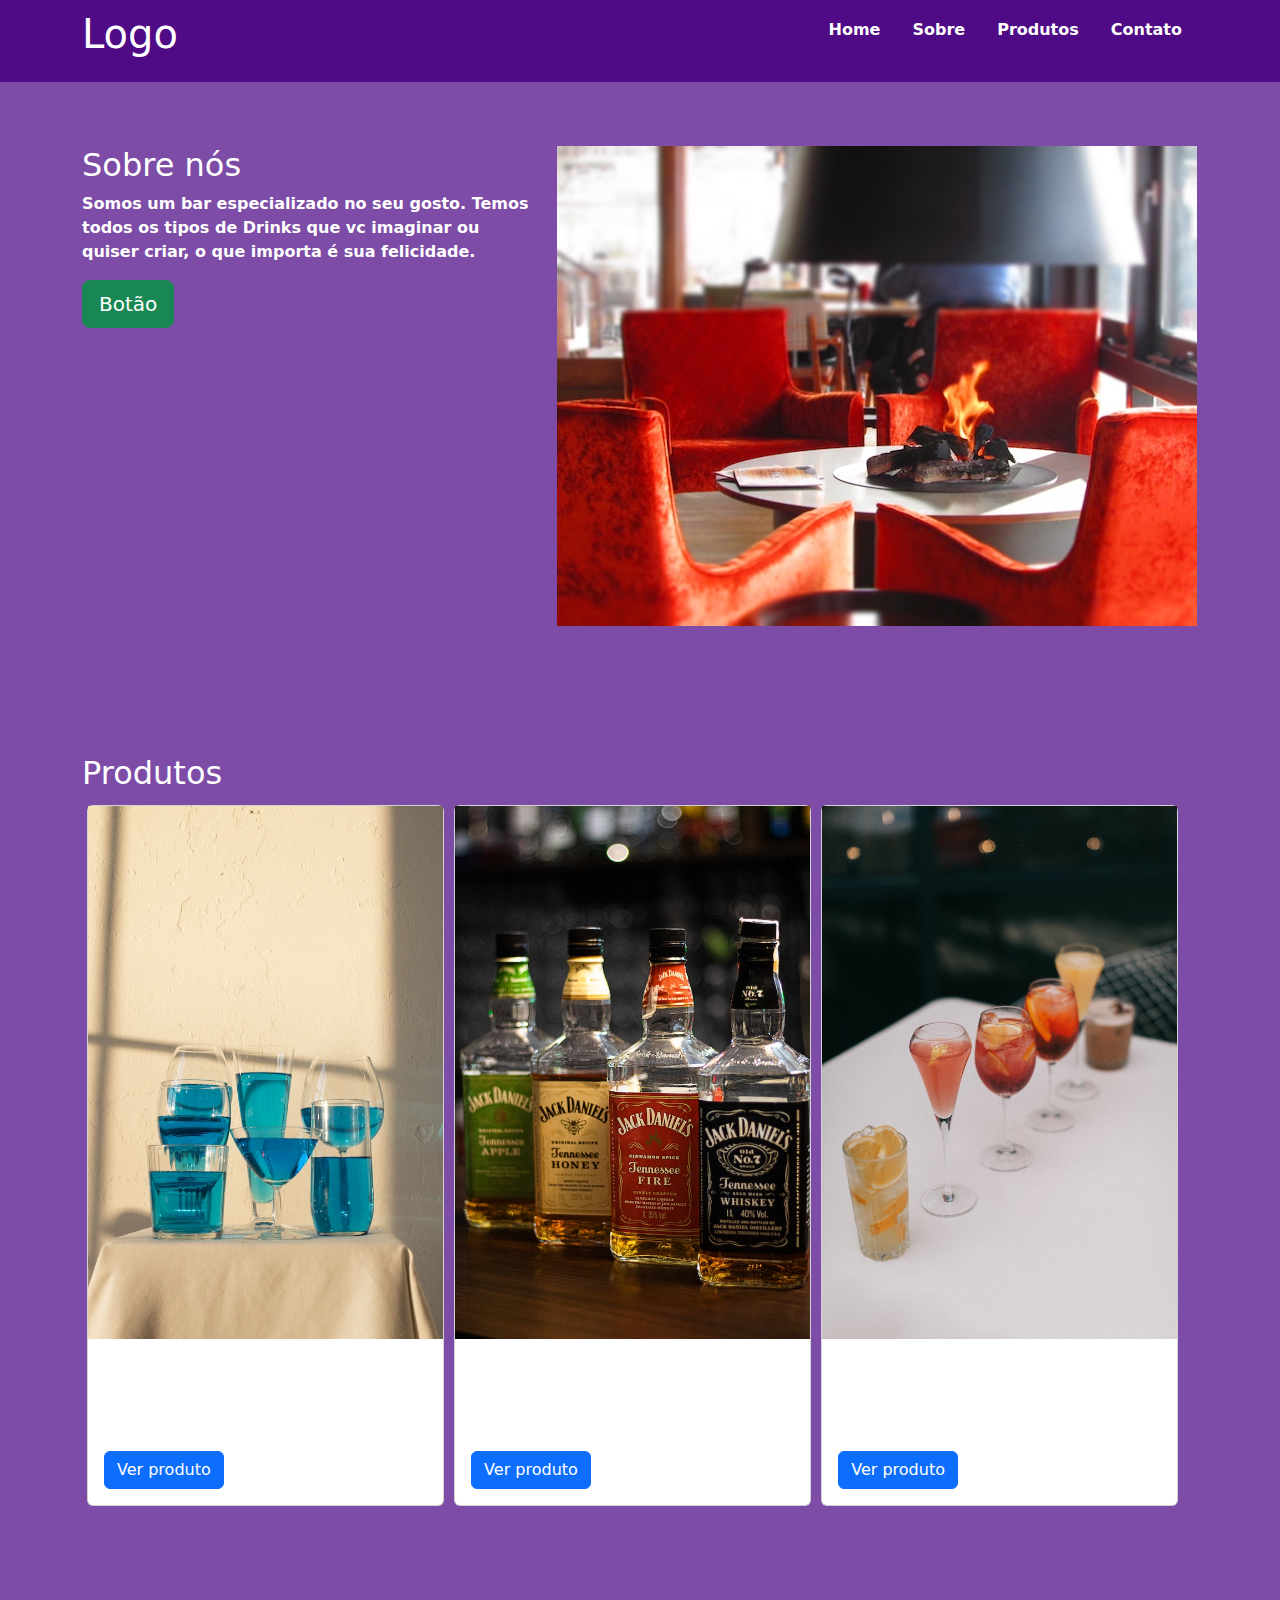
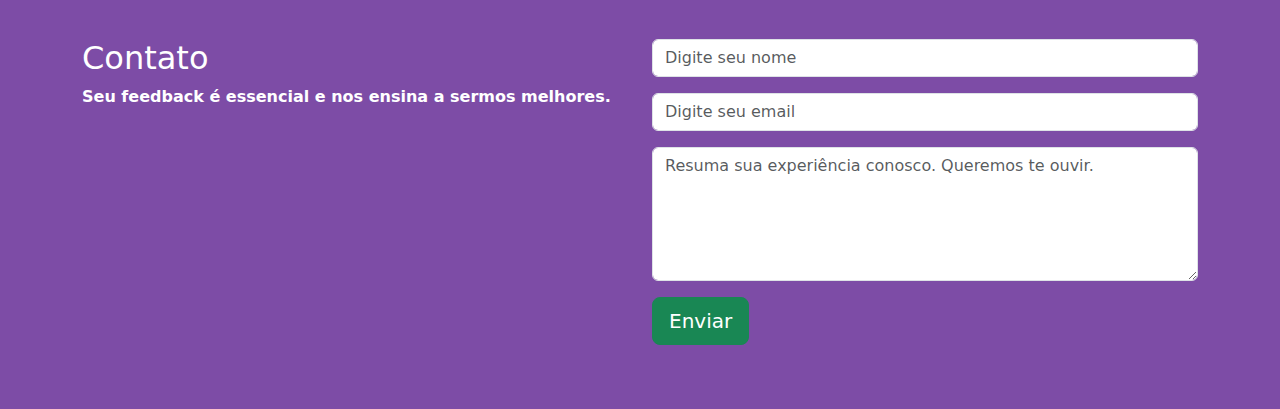
==== projeto/html/index.html @ 07a55962 "Exercicio" ====
<!DOCTYPE html>
<html lang="en">
<head>
    <meta charset="UTF-8">
    <meta http-equiv="X-UA-Compatible" content="IE=edge">
    <meta name="viewport" content="width=device-width, initial-scale=1.0">
    <link rel="stylesheet" href="../bootstrap/bootstrap-5.3.0-alpha1-dist/css/bootstrap.min.css">
    <link rel="stylesheet" href="../css/style.css">
    <title>Document</title>
</head>
<body>

    <header>
        <div class="container">
            <div class="row">
                <div class="col">
                    <h1>Logo</h1>
                </div>
                <div class="col">
                    <ul class="nav justify-content-end">
                        <li class="nav-item"><a class="nav-link active" href="">Home</a></li>
                        <li class="nav-item"><a class="nav-link" href="#sobre">Sobre</a></li>
                        <li class="nav-item"><a class="nav-link" href="#produtos">Produtos</a></li>
                        <li class="nav-item"><a class="nav-link" href="#contatos">Contato</a></li>
                    </ul>
                </div>
            </div>
        </div>
    </header>
    
    <section id="sobre">
        <div class="container">
            <div class="row">
                <div class="col-md-5 col-sm-12">
                    <h2>Sobre nós</h2>
                    <p>Somos um bar especializado no seu gosto. Temos todos os tipos de Drinks que vc imaginar ou quiser criar, o que importa é sua felicidade.</p>
                    <a class="btn btn-lg btn-success">Botão</a>
                </div>
                <div class="col-md-7 col-sm-12">
                    <img src="../images/general_bar.jpg" alt="Imagem Exemplo" class="img-fluid">
                </div>
            </div>
        </div>
    </section>

    <section id="produtos">

        <div class="container">
            <div class="row">
                <div class="col">

                    <h2>Produtos</h2>

                    <div class="card">
                        <img src="../images/absinto.jpg" alt="Imagem Exemplo" class="img-fluid">
                        <div class="card-body">
                            <h5 class="card-title">Absinto</h5>
                            <p class="card-text">Aqui temos álcool para todos os gostos.</p>
                            <a class="btn btn-primary" data-bs-toggle="modal" data-bs-target="#modal-1" >Ver produto</a>
                        </div>
                    </div>

                    <div class="card">
                        <img src="../images/jack_g_w_r_bla.jpg" alt="Imagem Exemplo" class="img-fluid">
                        <div class="card-body">
                            <h5 class="card-title">Jack Daniels</h5>
                            <p class="card-text">Todos os tipos deste maravilhoso whisky.</p>
                            <a class="btn btn-primary" data-bs-toggle="modal" data-bs-target="#modal-2" >Ver produto</a>
                        </div>
                    </div>

                    <div class="card">
                        <img src="../images/makeyourchoice.jpg" alt="Imagem Exemplo" class="img-fluid">
                        <div class="card-body">
                            <h5 class="card-title">Monte ou Peça seu drink!!!</h5>
                            <p class="card-text">Opções diversas para atender a todos os clientes.</p>
                            <a class="btn btn-primary" data-bs-toggle="modal" data-bs-target="#modal-3" >Ver produto</a>
                        </div>
                    </div>
                    
                </div>
            </div>
        </div>

    </section>

    <section id="contatos">
        <div class="container">
            <div class="row">
                <div class="col-md-6 col-sm-12">
                    <h2>Contato</h2>
                    <p>Seu feedback é essencial e nos ensina a sermos melhores.</p>
                </div>
                <div class="col-md-6 col-sm-12">
                    <form class="form">

                        <div class="input-group">
                            <input class="form-control" type="text" name="nome" placeholder="Digite seu nome">
                        </div>

                        <div class="input-group">
                            <input class="form-control" type="text" name="email" placeholder="Digite seu email">
                        </div>

                        <div class="input-group">
                            <textarea  class="form-control" name="" rows="5" placeholder="Resuma sua experiência conosco. Queremos te ouvir."></textarea>
                        </div>

                        <button type="submit" class="btn btn-lg btn-success">Enviar</button>

                    </form>

                </div>
            </div>
        </div>
    </section>


    <div class="modal fade" id="modal-1">
        <div class="modal-dialog">
            <div class="modal-content">
                <div class="modal-header">
                    <h5 class="modal-title">Produto 1</h5>
                    <button class="btn-close" data-bs-dismiss="modal" aria-label="Close"></button>
                </div>
                <div class="modal-body">
                    <h6>Absinto</h6>
                    <table class="table table-hover table-striped">
                        <thead>
                            <tr>
                                <th>Tamanho</th>
                                <th>Valor</th>
                            </tr>
                        </thead>
                        <tbody>
                            <tr>
                                <td>P</td>
                                <td>R$ 25</td>
                            </tr>
                            <tr>
                                <td>M</td>
                                <td>R$ 50</td>
                            </tr>
                            <tr>
                                <td>G</td>
                                <td>R$ 60</td>
                            </tr>
                        </tbody>
                    </table>

                </div>
                <div class="modal-footer">
                    <button type="button" class="btn btn-secondary" data-bs-dismiss="modal">Close</button>
                </div>
            </div>
        </div>

    </div>

    <div class="modal fade" id="modal-2">
        <div class="modal-dialog">
            <div class="modal-content">
                <div class="modal-header">
                    <h5 class="modal-title">Jack Daniels</h5>
                    <button class="btn-close" data-bs-dismiss="modal" aria-label="Close"></button>
                </div>
                <div class="modal-body">
                    <h6>Confira o tipo e os preços</h6>
                    <table class="table table-hover table-striped">
                        <thead>
                            <tr>
                                <th>Tipo</th>
                                <th>Valor</th>
                            </tr>
                        </thead>
                        <tbody>
                            <tr>
                                <td>Green</td>
                                <td>R$ 50 /dose (Média)</td>
                            </tr>
                            <tr>
                                <td>White</td>
                                <td>R$ 60 /dose (Média)</td>
                            </tr>
                            <tr>
                                <td>Red</td>
                                <td>R$ 40 /dose (Média)</td>
                            </tr>
                            <tr>
                                <td>Black</td>
                                <td>R$ 80 /dose (Média)</td>
                            </tr>
                        </tbody>
                    </table>

                </div>
                <div class="modal-footer">
                    <button type="button" class="btn btn-secondary" data-bs-dismiss="modal">Close</button>
                </div>
            </div>
        </div>

    </div>

    <div class="modal fade" id="modal-3">
        <div class="modal-dialog">
            <div class="modal-content">
                <div class="modal-header">
                    <h5 class="modal-title">Monte seu Drink</h5>
                    <button class="btn-close" data-bs-dismiss="modal" aria-label="Close"></button>
                </div>
                <div class="modal-body">
                    <h6>Confira os preços</h6>
                    <table class="table table-hover table-striped">
                        <thead>
                            <tr>
                                <th>Tipo</th>
                                <th>Valor</th>
                            </tr>
                        </thead>
                        <tbody>
                            <tr>
                                <td>Mojito</td>
                                <td>R$ 25</td>
                            </tr>
                            <tr>
                                <td>Caipirinha</td>
                                <td>R$ 55</td>
                            </tr>
                            <tr>
                                <td>Caipirosca</td>
                                <td>R$ 20</td>
                            </tr>
                            <tr>
                                <td>Martini</td>
                                <td>R$ 40</td>
                            </tr>
                            <tr>
                                <td>Piña Colada</td>
                                <td>R$ 35</td>
                            </tr>
                            <tr>
                                <td>Bloody marry</td>
                                <td>R$ 55</td>
                            </tr>
                            <tr>
                                <td>Margarita</td>
                                <td>R$ 48,90</td>
                            </tr>
                        </tbody>
                    </table>

                </div>
                <div class="modal-footer">
                    <button type="button" class="btn btn-secondary" data-bs-dismiss="modal">Close</button>
                </div>
            </div>
        </div>

    </div>

    <script src="../bootstrap/bootstrap-5.3.0-alpha1-dist/js/bootstrap.bundle.min.js"></script>
</body>
</html>
---- projeto/css/style.css ----
.card {
    width: 32%;
    float: left;
    margin: 5px;
}

section {
    padding-bottom: 4rem;
    padding-top: 4rem;
}

input,
textarea {
    margin-bottom: 1rem;
}

body{
    background-color: rgba(70,0,128,.7);
    color: white;
    font-weight: 700;
}

header {
    background-color:rgba(70,0,128,.85) ;
    color: white;
    font-weight: 700;
    padding-bottom: 1rem;
    vertical-align: center;
    padding-top: .6rem;
}

.nav-link {
    color: white;
    font-style: bold;
}
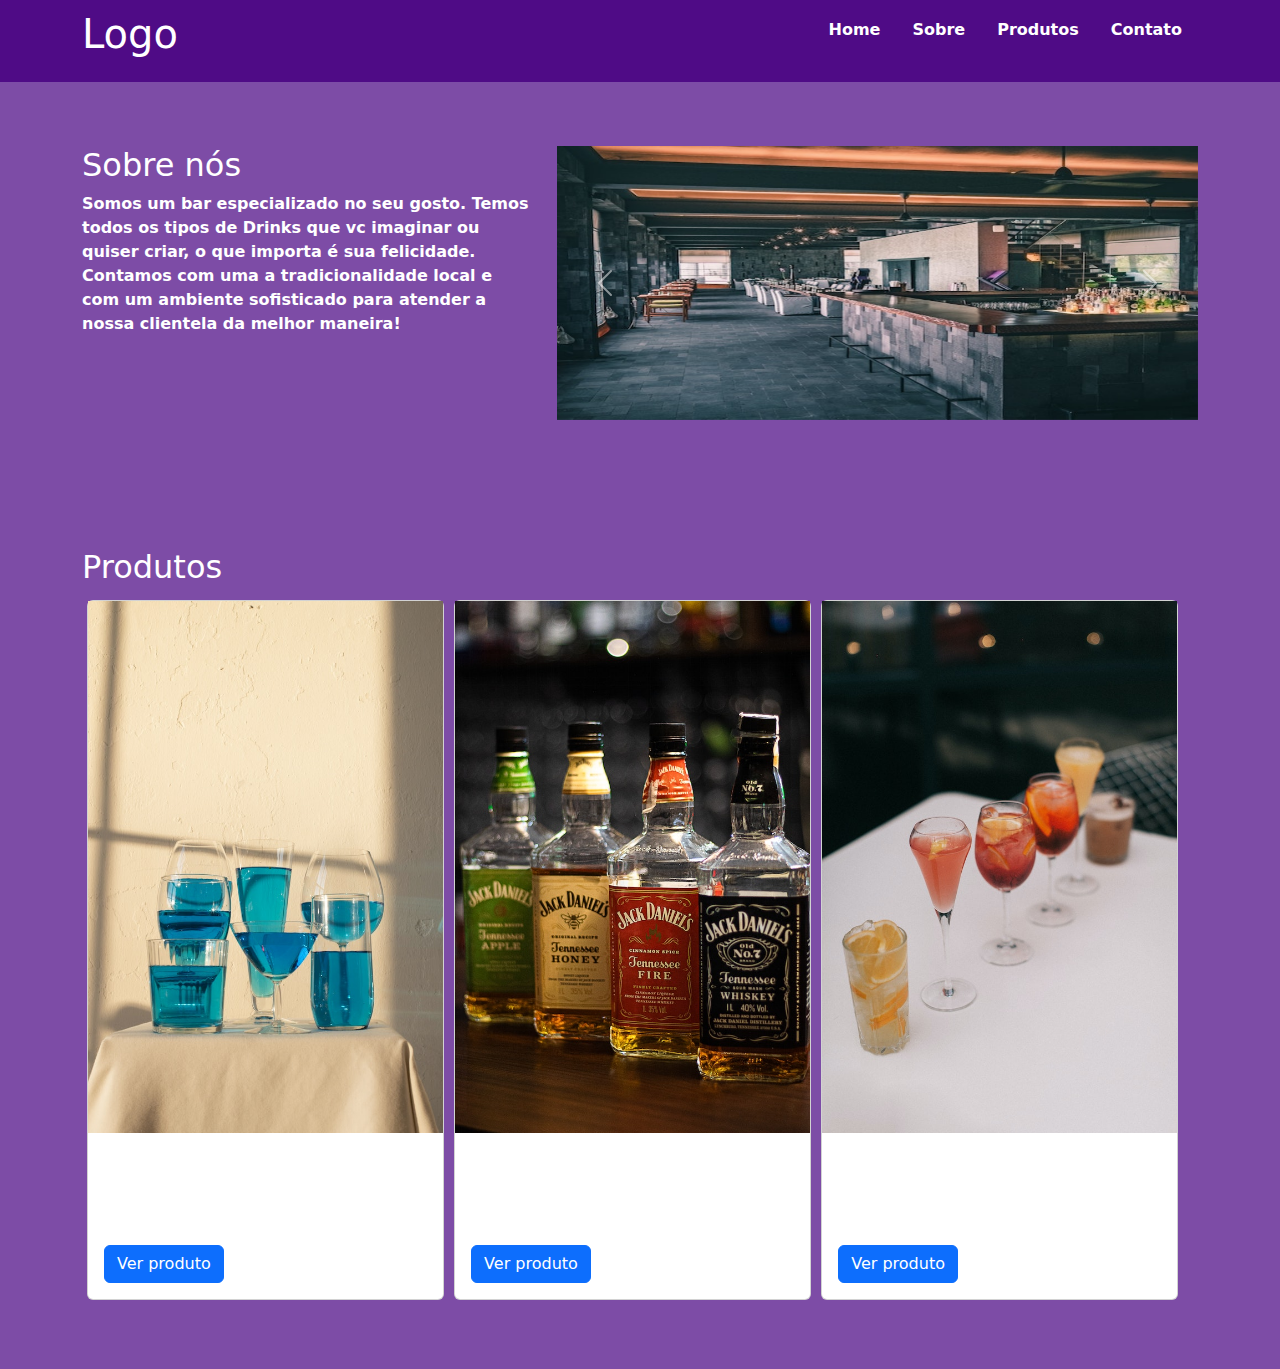
==== commit b94454ae: "Final Mod 17" ====
--- a/projeto/html/index.html
+++ b/projeto/html/index.html
@@ -21,7 +21,7 @@
                         <li class="nav-item"><a class="nav-link active" href="">Home</a></li>
                         <li class="nav-item"><a class="nav-link" href="#sobre">Sobre</a></li>
                         <li class="nav-item"><a class="nav-link" href="#produtos">Produtos</a></li>
-                        <li class="nav-item"><a class="nav-link" href="#contatos">Contato</a></li>
+                        <li class="nav-item"><a class="nav-link" href="cadastro.html">Contato</a></li>
                     </ul>
                 </div>
             </div>
@@ -33,11 +33,44 @@
             <div class="row">
                 <div class="col-md-5 col-sm-12">
                     <h2>Sobre nós</h2>
-                    <p>Somos um bar especializado no seu gosto. Temos todos os tipos de Drinks que vc imaginar ou quiser criar, o que importa é sua felicidade.</p>
-                    <a class="btn btn-lg btn-success">Botão</a>
+                    <p>Somos um bar especializado no seu gosto. Temos todos os tipos de Drinks que vc imaginar ou quiser criar, o que importa é sua felicidade. Contamos com uma a tradicionalidade local e com um ambiente sofisticado para atender a nossa clientela da melhor maneira!</p>
                 </div>
                 <div class="col-md-7 col-sm-12">
-                    <img src="../images/general_bar.jpg" alt="Imagem Exemplo" class="img-fluid">
+                    <div id="carouselExampleFade" class="carousel slide carousel-fade">
+                        <div class="carousel-inner">
+                            <div class="carousel-item active">
+                                <div class="ratio ratio-21x9">  
+                                    <img src="../images/sof2.jpg" class="d-block w-100" alt="...">
+                                </div>
+                                <div class="carousel-caption">
+                                    <h5></h5>
+                                </div>
+                            </div>
+                            <div class="carousel-item">
+                                <div class="ratio ratio-21x9">  
+                                    <img src="../images/general_bar.jpg" class="d-block w-100 opacity-75" alt="...">
+                                </div>
+                                <div class="carousel-caption">
+                                </div>
+                            </div>
+                            <div class="carousel-item">
+                                <div class="ratio ratio-21x9">  
+                                    <img src="../images/sof1.jpg" class="d-block w-100 opacity-75" alt="...">
+                                </div>
+                                <div class="carousel-caption">
+                                    <h5 class="text-sm-center">Desde 1995</h5>
+                                </div>
+                            </div>
+                        </div>
+                        <button class="carousel-control-prev" type="button" data-bs-target="#carouselExampleFade" data-bs-slide="prev">
+                            <span class="carousel-control-prev-icon" aria-hidden="true"></span>
+                            <span class="visually-hidden">Previous</span>
+                        </button>
+                        <button class="carousel-control-next" type="button" data-bs-target="#carouselExampleFade" data-bs-slide="next">
+                            <span class="carousel-control-next-icon" aria-hidden="true"></span>
+                            <span class="visually-hidden">Next</span>
+                        </button>
+                    </div>
                 </div>
             </div>
         </div>
@@ -84,38 +117,6 @@
 
     </section>
 
-    <section id="contatos">
-        <div class="container">
-            <div class="row">
-                <div class="col-md-6 col-sm-12">
-                    <h2>Contato</h2>
-                    <p>Seu feedback é essencial e nos ensina a sermos melhores.</p>
-                </div>
-                <div class="col-md-6 col-sm-12">
-                    <form class="form">
-
-                        <div class="input-group">
-                            <input class="form-control" type="text" name="nome" placeholder="Digite seu nome">
-                        </div>
-
-                        <div class="input-group">
-                            <input class="form-control" type="text" name="email" placeholder="Digite seu email">
-                        </div>
-
-                        <div class="input-group">
-                            <textarea  class="form-control" name="" rows="5" placeholder="Resuma sua experiência conosco. Queremos te ouvir."></textarea>
-                        </div>
-
-                        <button type="submit" class="btn btn-lg btn-success">Enviar</button>
-
-                    </form>
-
-                </div>
-            </div>
-        </div>
-    </section>
-
-
     <div class="modal fade" id="modal-1">
         <div class="modal-dialog">
             <div class="modal-content">
